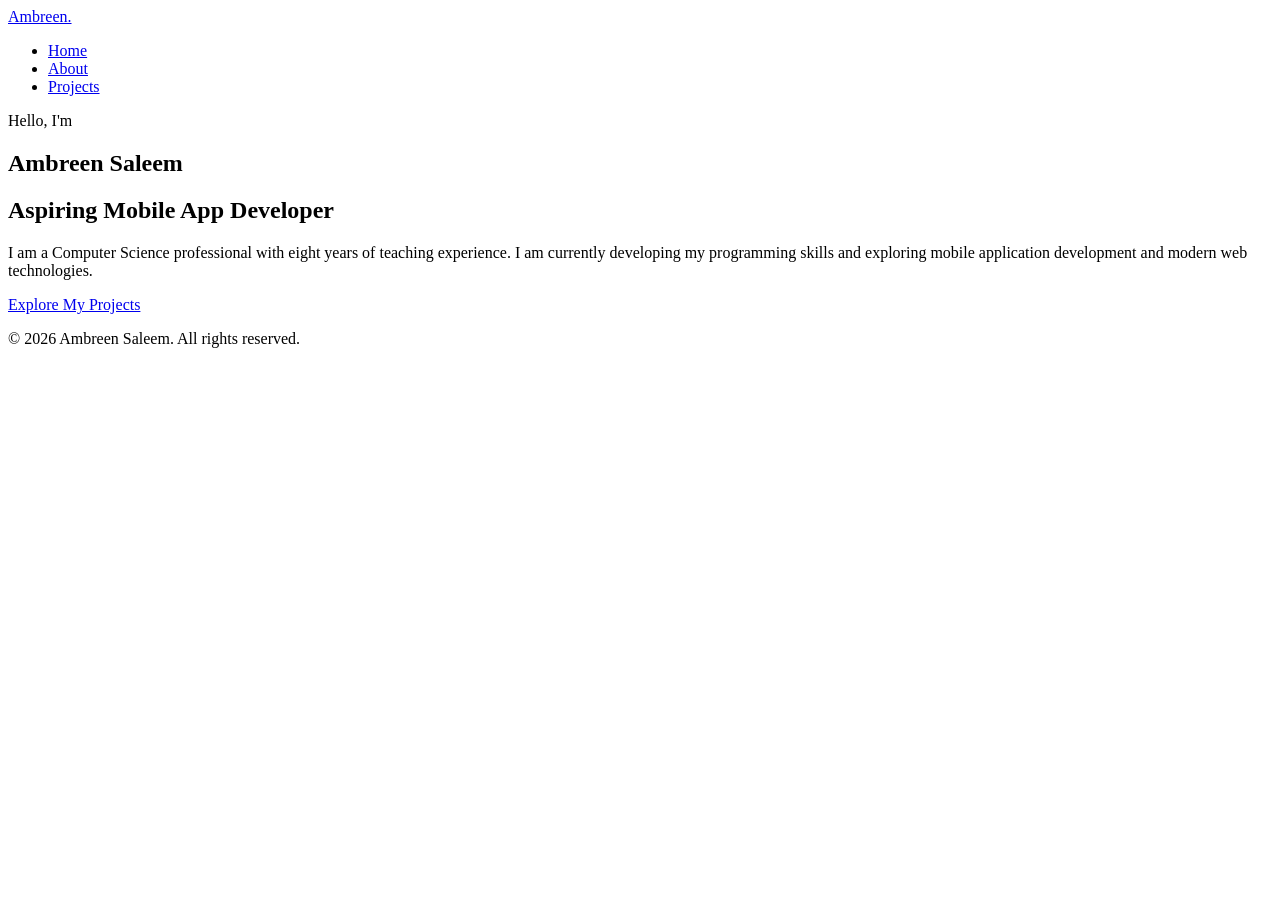
==== index.html @ ac982f48 "Add main portfolio homepage This file contains the structure and content for Ambreen Saleem's person" ====
<!DOCTYPE html>
<html lang="en">
<head>
    <meta charset="UTF-8">
    <meta name="viewport" content="width=device-width, initial-scale=1.0">
    <meta name="description" content="Ambreen Saleem's personal developer portfolio.">
    <title>Ambreen Saleem | Developer Portfolio</title>
    <link rel="stylesheet" href="app.css">
</head>
<body>

    <header>
        <nav class="navbar">
            <a href="index.html" class="logo">Ambreen.</a>

            <ul class="nav-links">
                <li><a href="index.html">Home</a></li>
                <li><a href="about.html">About</a></li>
                <li><a href="projects.html">Projects</a></li>
            </ul>
        </nav>
    </header>

    <main>
        <section class="hero">
            <p class="intro">Hello, I'm</p>
            <h1>Ambreen Saleem</h1>
            <h2>Aspiring Mobile App Developer</h2>

            <p class="hero-description">
                I am a Computer Science professional with eight years
                of teaching experience. I am currently developing my
                programming skills and exploring mobile application
                development and modern web technologies.
            </p>

            <a href="projects.html" class="btn">Explore My Projects</a>
        </section>
    </main>

    <footer>
        <p>&copy; 2026 Ambreen Saleem. All rights reserved.</p>
    </footer>

    <script src="app.js"></script>
</body>
</html>
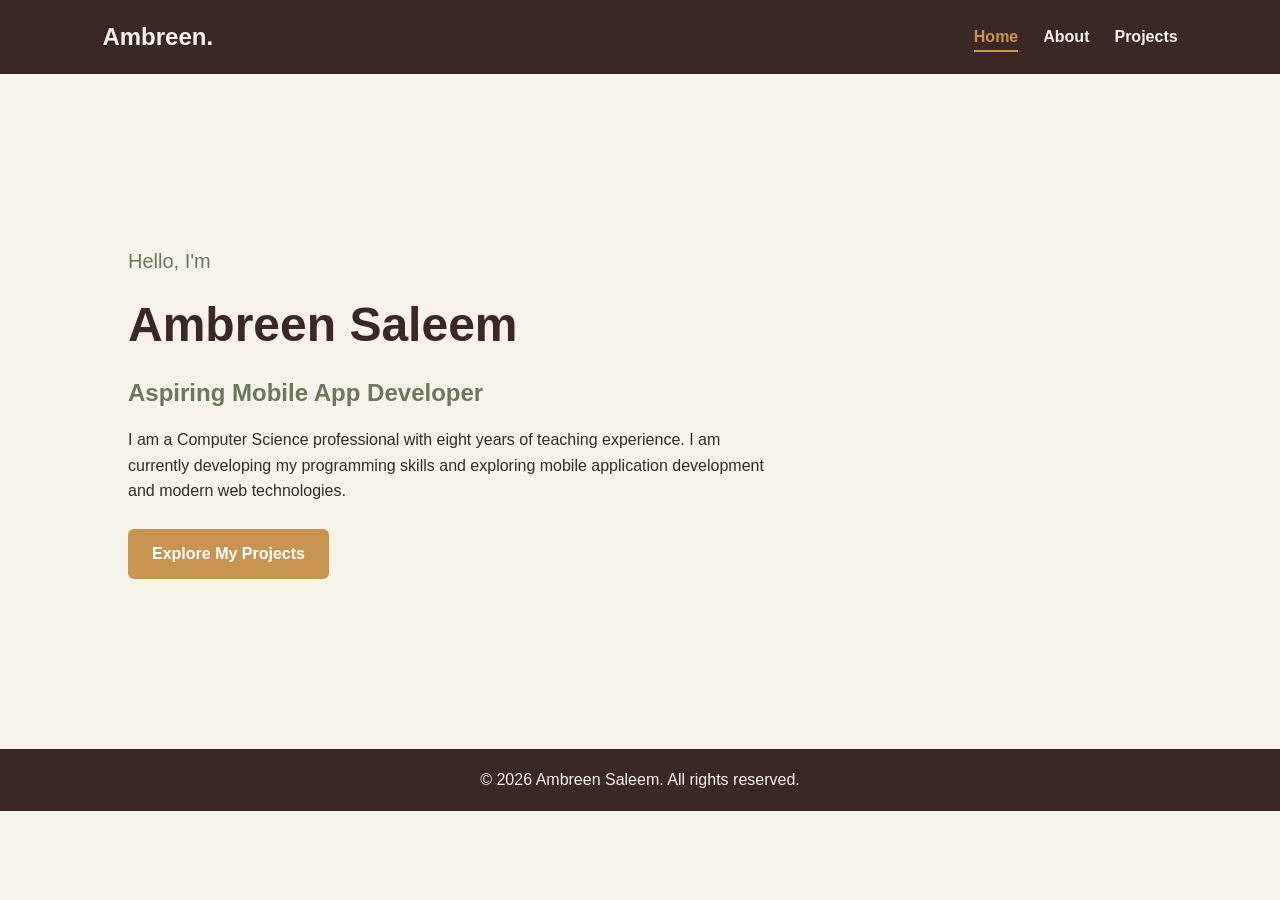
==== commit daaf900f: "Fix dynamic footer year across all pages" ====
--- a/index.html
+++ b/index.html
@@ -1,6 +1,6 @@
-
 <!DOCTYPE html>
 <html lang="en">
+
 <head>
     <meta charset="UTF-8">
     <meta name="viewport" content="width=device-width, initial-scale=1.0">
@@ -8,6 +8,7 @@
     <title>Ambreen Saleem | Developer Portfolio</title>
     <link rel="stylesheet" href="app.css">
 </head>
+
 <body>
 
     <header>
@@ -40,9 +41,10 @@
     </main>
 
     <footer>
-        <p>&copy; 2026 Ambreen Saleem. All rights reserved.</p>
+        <p>&copy; <span id="current-year"></span> Ambreen Saleem. All rights reserved.</p>
     </footer>
 
     <script src="app.js"></script>
 </body>
-</html>
+
+</html>
--- a/app.css
+++ b/app.css
@@ -0,0 +1,298 @@
+/* General Styles */
+* {
+    margin: 0;
+    padding: 0;
+    box-sizing: border-box;
+}
+
+body {
+    font-family: Arial, sans-serif;
+    line-height: 1.6;
+    color: #332b29;
+    background-color: #f7f2ea;
+}
+
+/* Navigation */
+header {
+    background-color: #3b2723;
+    padding: 18px 8%;
+}
+
+.navbar {
+    display: flex;
+    justify-content: space-between;
+    align-items: center;
+}
+
+.logo {
+    color: #f7f2ea;
+    font-size: 24px;
+    font-weight: bold;
+    text-decoration: none;
+}
+
+.nav-links {
+    display: flex;
+    gap: 25px;
+    list-style: none;
+}
+
+.nav-links a {
+    color: #f7f2ea;
+    text-decoration: none;
+    font-weight: bold;
+}
+
+.nav-links a:hover {
+    color: #c89452;
+}
+
+/* Homepage Hero */
+.hero {
+    min-height: 75vh;
+    padding: 100px 10%;
+    display: flex;
+    flex-direction: column;
+    justify-content: center;
+    align-items: flex-start;
+}
+
+.intro {
+    color: #687a5a;
+    font-size: 20px;
+}
+
+.hero h1 {
+    color: #3b2723;
+    font-size: 48px;
+    margin: 10px 0;
+}
+
+.hero h2 {
+    color: #687a5a;
+    margin-bottom: 15px;
+}
+
+.hero-description {
+    max-width: 650px;
+    margin-bottom: 25px;
+}
+
+/* Buttons */
+.btn {
+    display: inline-block;
+    background-color: #c89452;
+    color: #ffffff;
+    padding: 12px 24px;
+    border-radius: 6px;
+    text-decoration: none;
+    font-weight: bold;
+}
+
+.btn:hover {
+    background-color: #a87538;
+}
+
+/* Inner Pages */
+.page-content {
+    max-width: 1000px;
+    min-height: 75vh;
+    margin: 0 auto;
+    padding: 60px 25px;
+}
+
+.page-content h1 {
+    color: #3b2723;
+    font-size: 36px;
+    margin-bottom: 20px;
+}
+
+.page-content h2 {
+    color: #687a5a;
+    margin: 25px 0 12px;
+}
+
+.page-content p {
+    margin-bottom: 15px;
+}
+
+/* Skills */
+.skills-list {
+    padding-left: 25px;
+}
+
+.skills-list li {
+    margin-bottom: 8px;
+}
+
+/* Project Cards */
+.project-grid {
+    display: grid;
+    grid-template-columns: repeat(3, 1fr);
+    gap: 20px;
+    margin-top: 30px;
+}
+
+.project-card {
+    background-color: #fffdf9;
+    padding: 28px;
+    border-radius: 12px;
+    border: 1px solid #e5d9ca;
+    box-shadow: 0 3px 8px rgba(59, 39, 35, 0.08);
+    transition: transform 0.3s ease, box-shadow 0.3s ease;
+}
+
+.project-card:hover {
+    transform: translateY(-5px);
+    box-shadow: 0 8px 18px rgba(59, 39, 35, 0.15);
+}
+
+project-card h2 {
+    margin-top: 0;
+    margin-bottom: 12px;
+    color: #3b2723;
+}
+
+.project-card p {
+    line-height: 1.6;
+}
+
+.project-card span {
+    display: inline-block;
+    color: #687a5a;
+    background-color: #f0f2eb;
+    font-weight: bold;
+    padding: 6px 12px;
+    margin-top: 15px;
+    border-radius: 20px;
+    font-size: 14px;
+}
+
+/* Footer */
+footer {
+    background-color: #3b2723;
+    color: #f7f2ea;
+    text-align: center;
+    padding: 18px;
+}
+
+/* Responsive Layout */
+/* Mobile Responsiveness */
+@media (max-width: 768px) {
+    .navbar {
+        flex-direction: column;
+        gap: 15px;
+        padding: 20px 5%;
+    }
+
+    .nav-links {
+        flex-wrap: wrap;
+        justify-content: center;
+        gap: 12px;
+    }
+
+    .nav-links a {
+        font-size: 14px;
+    }
+
+    .hero {
+        padding: 55px 5%;
+        text-align: center;
+    }
+
+    .hero h1 {
+        font-size: 32px;
+        line-height: 1.3;
+    }
+
+    .hero p {
+        font-size: 16px;
+    }
+
+    .project-grid {
+        grid-template-columns: 1fr;
+        gap: 20px;
+    }
+
+    .project-card {
+        padding: 22px;
+    }
+}
+
+/* Extra Small Screens */
+@media (max-width: 480px) {
+    .hero {
+        padding: 40px 5%;
+    }
+
+    .hero h1 {
+        font-size: 27px;
+    }
+
+    .nav-links {
+        gap: 10px;
+    }
+
+    .project-card {
+        padding: 18px;
+    }
+}
+
+/* Active Navigation Link */
+.nav-links a.active {
+    color: #c89452;
+    border-bottom: 2px solid #c89452;
+    padding-bottom: 5px;
+}
+
+/* Interactive Skills Section */
+.skills-section {
+    margin-top: 40px;
+}
+
+.skills-section>p {
+    line-height: 1.6;
+    margin-bottom: 25px;
+}
+
+/* Skills Grid */
+.skills-list {
+    display: grid;
+    grid-template-columns: repeat(auto-fit, minmax(180px, 1fr));
+    gap: 20px;
+    padding: 0;
+    list-style: none;
+}
+
+/* Individual Skill Cards */
+.skill-card {
+    background-color: #fffdf9;
+    border: 1px solid #e5d9ca;
+    border-radius: 12px;
+    padding: 22px;
+    text-align: center;
+    box-shadow: 0 3px 8px rgba(59, 39, 35, 0.08);
+    transition: transform 0.3s ease, box-shadow 0.3s ease,
+        border-color 0.3s ease;
+}
+
+/* Interactive Hover Effect */
+.skill-card:hover {
+    transform: translateY(-6px);
+    box-shadow: 0 8px 18px rgba(59, 39, 35, 0.15);
+    border-color: #c89452;
+}
+
+/* Skill Card Heading */
+.skill-card h3 {
+    color: #3b2723;
+    margin-top: 0;
+    margin-bottom: 10px;
+}
+
+/* Skill Card Description */
+.skill-card p {
+    color: #687a5a;
+    line-height: 1.5;
+    margin-bottom: 0;
+}
